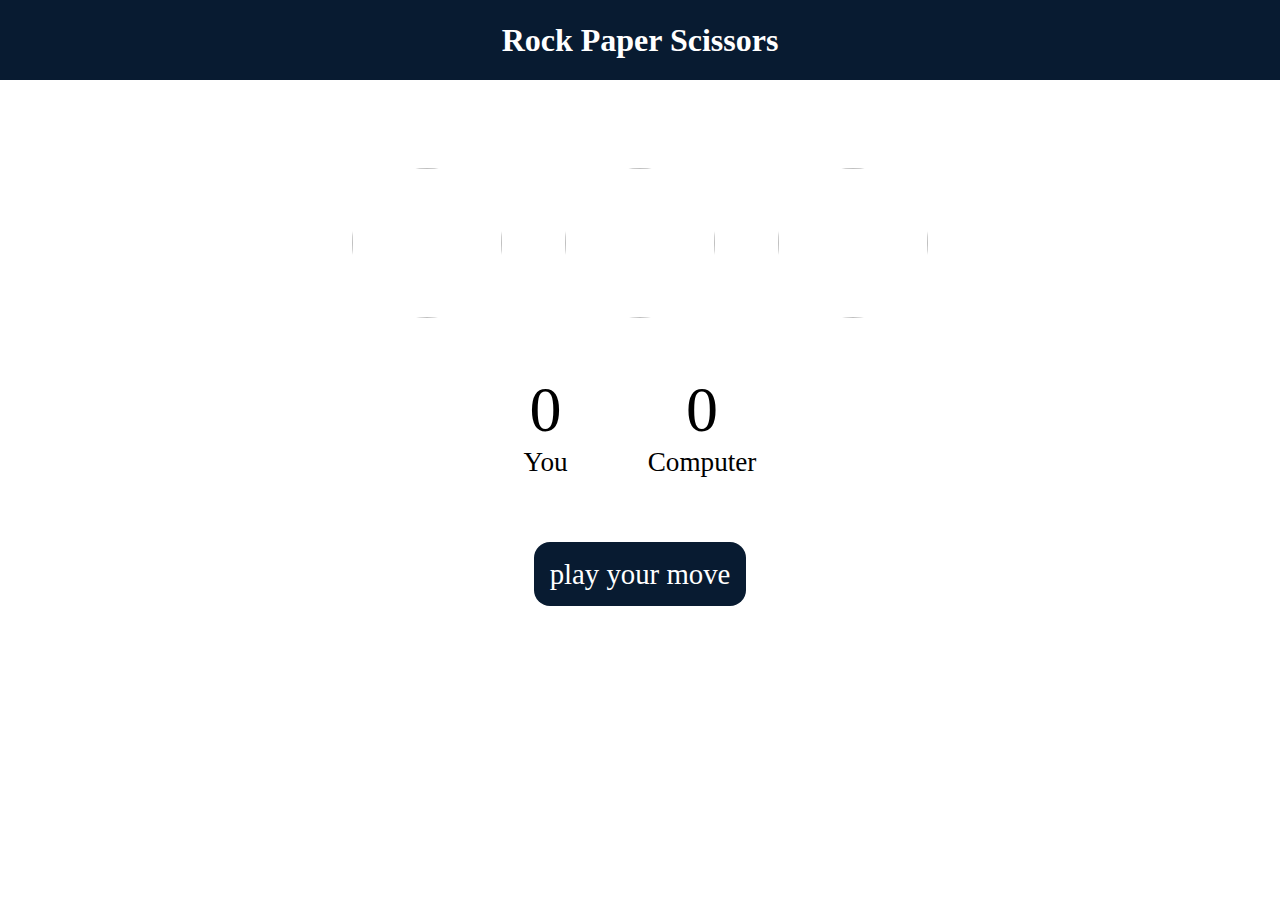
==== index.html @ fda6b4a4 "development refactored" ====
<!DOCTYPE html>
<html lang="en">
<head>
    <meta charset="UTF-8">
    <meta name="viewport" content="width=device-width, initial-scale=1.0">
    <title>Rock Paper Scissors Game</title>
    <link rel="stylesheet" href="assets/style.css">
</head>
<body>
    <h1>Rock Paper Scissors</h1>
    <div class="choices">
        <div class="choice" id="Rock">
            <img src="c:\Users\Acer\Downloads\rock.png">
        </div>
        <div class="choice" id="Paper">
            <img src="c:\Users\Acer\Downloads\paper.png">
        </div>
        <div class="choice" id="Scissors">
            <img src="c:\Users\Acer\Downloads\scissors.png">
        </div>
    </div>

    <div class="Score-board">
        <div class="score">
            <p id="user-score">0</p>
            <p>You</p>
        </div>
        <div class="score">
            <p id="computer-score">0</p>
            <p>Computer</p>
        </div>
    </div>

    <div class="msg-container">
        <p id="msg">play your move</p>
    </div>
    <script src="assets/script.js"></script>
</body>
</html>
---- assets/style.css ----
*{
    margin: 0;
    padding: 0;
    text-align: center;
}

h1{
    background-color: #081b31;
    color: #fff;
    height: 5rem;
    line-height: 5rem;
}

.choice{
    height: 165px;
    width: 165px;
    border-radius: 50%;
    display: flex;
    justify-content: center;
    align-items: center;
}

.choice:hover{
    cursor: pointer;
    opacity: 0.5;
}

img{
    height: 150px;
    width: 150px;
    object-fit: cover;
    border-radius: 50%;
}

.choices{
    display: flex;
    justify-content: center;
    align-items: center;
    gap: 3rem;
    margin-top: 5rem;
}

.Score-board{
    display: flex;
    justify-content: center;
    align-items: center;
    font-size: 1.7rem;
    margin-top: 3rem;
    gap: 5rem;
}

#user-score, #computer-score{
    font-size: 4rem;
}

.msg-container{
    margin-top: 5rem;
}

#msg{
    color: #fff;
    background-color: #081b31;
    font-size: 1.8rem;
    padding: 1rem;
    display: inline;
    border-radius: 1rem;
}
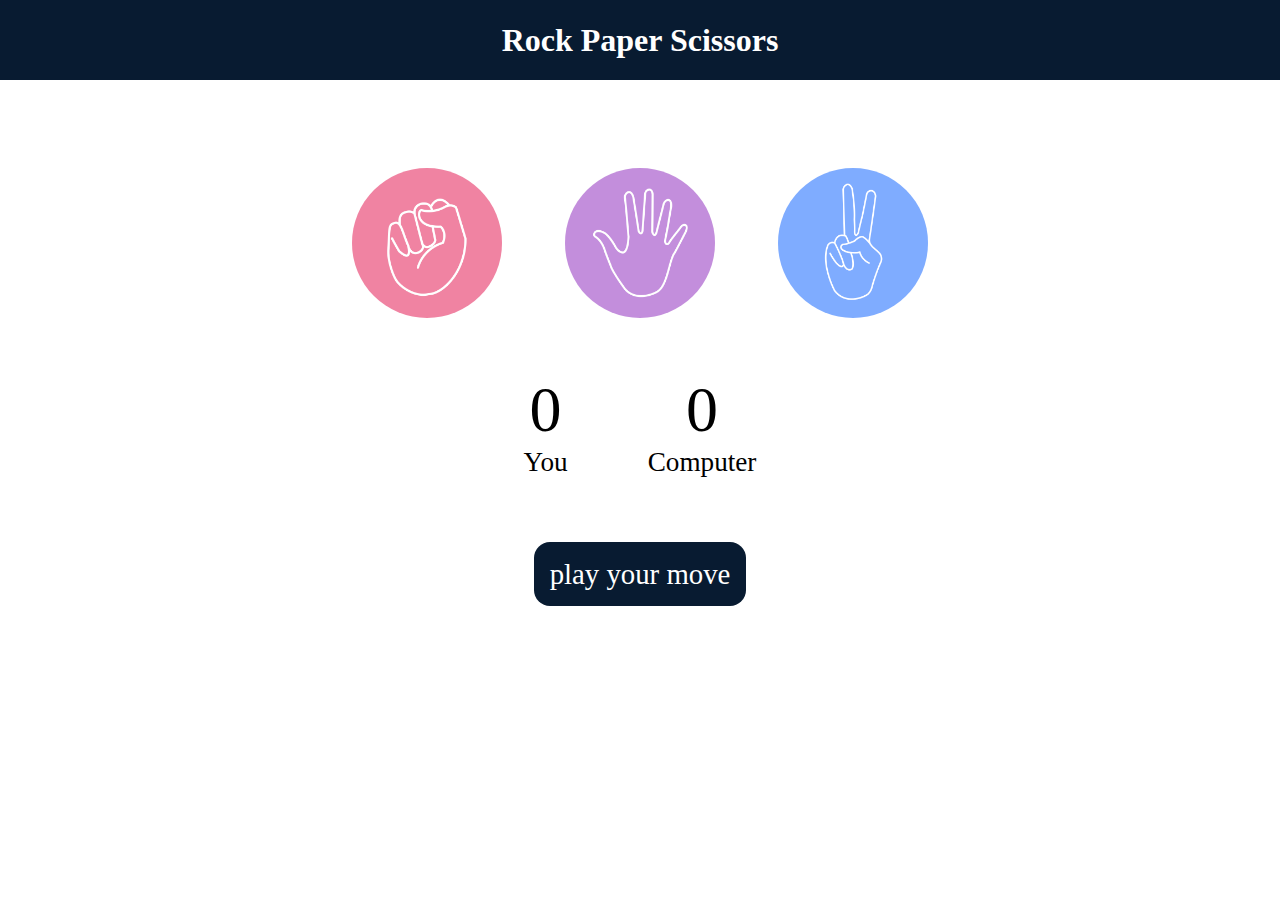
==== commit 3d85980d: "images uploaded" ====
--- a/index.html
+++ b/index.html
@@ -10,13 +10,13 @@
     <h1>Rock Paper Scissors</h1>
     <div class="choices">
         <div class="choice" id="Rock">
-            <img src="c:\Users\Acer\Downloads\rock.png">
+            <img src="assets/images/rock.png">
         </div>
         <div class="choice" id="Paper">
-            <img src="c:\Users\Acer\Downloads\paper.png">
+            <img src="assets/images/paper.png">
         </div>
         <div class="choice" id="Scissors">
-            <img src="c:\Users\Acer\Downloads\scissors.png">
+            <img src="assets/images/scissors.png">
         </div>
     </div>
 
